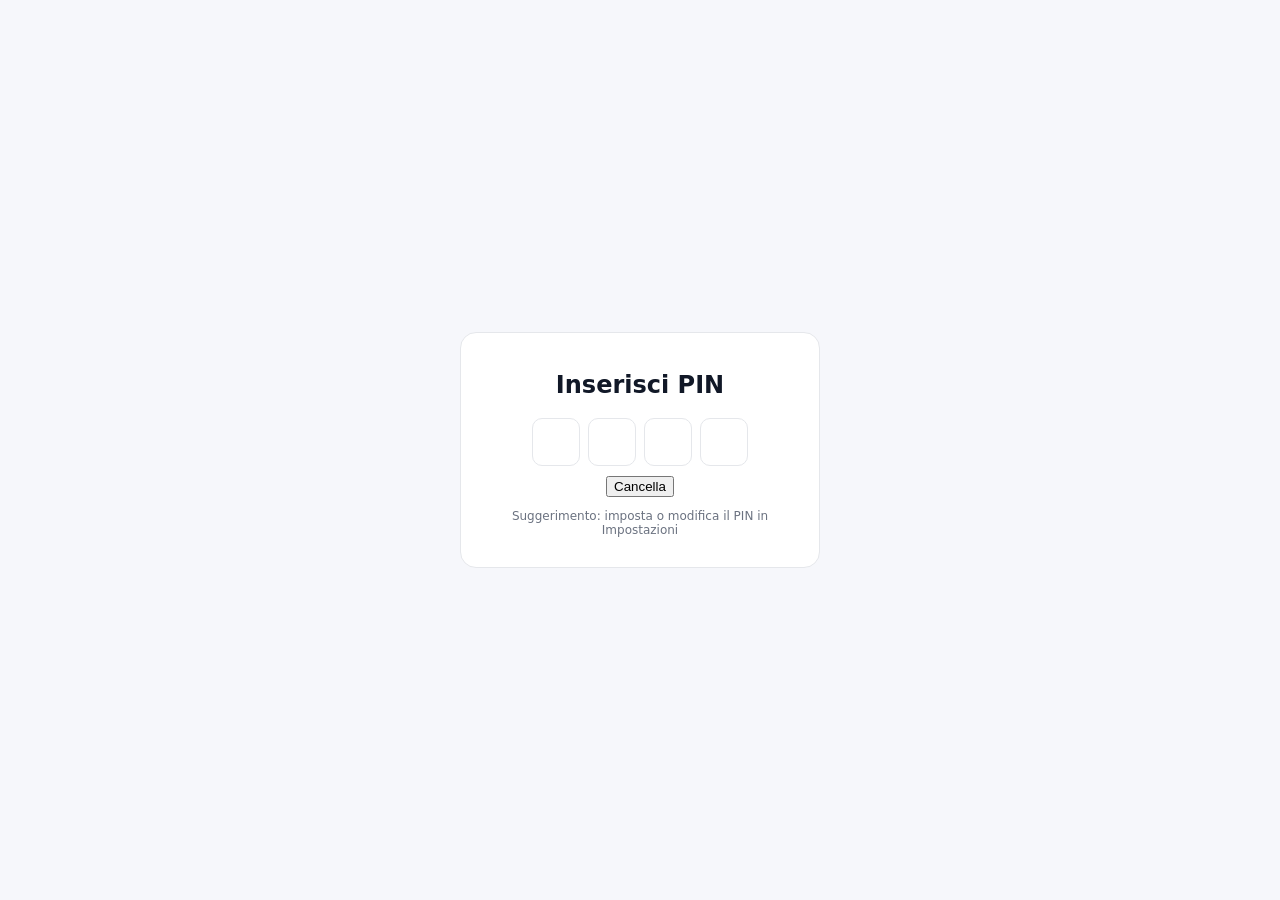
==== web/index.html @ 6bd129a3 "Add files via upload" ====
<!doctype html>
<html lang="it" data-theme="auto">
<head>
  <meta charset="utf-8" />
  <meta name="viewport" content="width=device-width, initial-scale=1, viewport-fit=cover" />
  <meta name="apple-mobile-web-app-capable" content="yes" />
  <meta name="apple-mobile-web-app-status-bar-style" content="black-translucent" />
  <meta name="color-scheme" content="light dark" />
  <link rel="apple-touch-icon" href="assets/icon-192.png" />
  <link rel="manifest" href="manifest.json" />
  <title>Contabilità Ricariche</title>
  <link rel="stylesheet" href="styles.css" />
</head>
<body>
  <header class="topbar">
    <div class="title">Ricariche</div>
    <nav class="toolbar">
      <button id="btn-new" aria-label="Nuovo cliente">＋</button>
      <button id="btn-import" aria-label="Importa">⤒</button>
      <button id="btn-export" aria-label="Esporta">⤓</button>
      <button id="btn-settings" aria-label="Impostazioni">⚙︎</button>
    </nav>
  </header>

  <main id="app">
    <!-- SPA views -->
    <section id="view-home" class="view active" aria-label="Lista clienti"></section>
    <section id="view-detail" class="view" aria-label="Dettaglio cliente"></section>
    <section id="view-settings" class="view" aria-label="Impostazioni"></section>
  </main>

  <!-- Modals -->
  <div id="modal" class="modal hidden" role="dialog" aria-modal="true">
    <div class="modal-content">
      <h2 id="modal-title">Titolo</h2>
      <div id="modal-body"></div>
      <div class="modal-actions">
        <button id="cancel">Annulla</button>
        <button id="confirm">Conferma</button>
      </div>
    </div>
  </div>

  <!-- PIN Gate -->
  <div id="pin-gate" class="pin-gate hidden">
    <div class="pin-card">
      <h2>Inserisci PIN</h2>
      <div class="pin-inputs">
        <input type="password" inputmode="numeric" maxlength="1" />
        <input type="password" inputmode="numeric" maxlength="1" />
        <input type="password" inputmode="numeric" maxlength="1" />
        <input type="password" inputmode="numeric" maxlength="1" />
      </div>
      <div class="pin-actions">
        <button id="pin-clear">Cancella</button>
      </div>
      <p class="pin-hint">Suggerimento: imposta o modifica il PIN in Impostazioni</p>
    </div>
  </div>

  <input type="file" id="file-input" accept="application/json" class="hidden" />

  <script src="app.js"></script>
  <script>
    if ('serviceWorker' in navigator) {
      window.addEventListener('load', () => {
        navigator.serviceWorker.register('./service-worker.js');
      });
    }
  </script>
</body>
</html>
---- web/styles.css ----
*{box-sizing:border-box}
:root{
  --bg:#f6f7fb; --fg:#111827; --sub:#6b7280; --card:#ffffff; --muted:#e5e7eb;
  --accent:#0ea5e9; --ok:#16a34a; --bad:#dc2626;
}
@media (prefers-color-scheme: dark){
  :root{ --bg:#0b0f14; --fg:#e5e7eb; --sub:#9ca3af; --card:#111827; --muted:#1f2937; --accent:#38bdf8; --ok:#22c55e; --bad:#f87171; }
}
html[data-theme="dark"]{ --bg:#0b0f14; --fg:#e5e7eb; --sub:#9ca3af; --card:#111827; --muted:#1f2937; --accent:#38bdf8; --ok:#22c55e; --bad:#f87171; }
html,body{height:100%}
body{margin:0;font-family:system-ui,-apple-system,Segoe UI,Roboto,Ubuntu,"Helvetica Neue",Arial,sans-serif;background:var(--bg);color:var(--fg)}
.topbar{position:sticky;top:0;display:flex;justify-content:space-between;align-items:center;padding:10px 14px;background:var(--card);border-bottom:1px solid var(--muted);z-index:10}
.title{font-weight:700}
.toolbar{display:flex;gap:8px}
.toolbar button{width:36px;height:36px;border-radius:10px;border:1px solid var(--muted);background:transparent;color:var(--fg);font-size:18px}
.toolbar button:active{background:var(--muted)}

main{padding:12px}
.view{display:none}
.view.active{display:block}

/* Portrait-first layout: single column cards */
.list{display:flex;flex-direction:column;gap:12px;max-width:680px;margin:0 auto}
.card{background:var(--card);border:1px solid var(--muted);border-radius:14px;padding:12px}
.card h3{margin:0 0 6px 0;font-size:18px}
.row{display:flex;gap:10px;flex-wrap:wrap;color:var(--sub);font-size:14px}
.bad{color:var(--bad);font-weight:700}
.good{color:var(--ok);font-weight:700}
.actions{margin-top:10px;display:flex;gap:8px;flex-wrap:wrap}
.btn{padding:10px 12px;border-radius:10px;border:1px solid var(--muted);background:transparent;color:var(--fg)}
.btn.primary{background:var(--accent);color:#fff;border-color:var(--accent)}
.btn.danger{border-color:var(--bad);color:var(--bad)}

/* Detail view */
.detail{max-width:680px;margin:0 auto}
.detail .group{background:var(--card);border:1px solid var(--muted);border-radius:14px;padding:12px;margin-bottom:12px}
.detail .actions{justify-content:space-between}

/* Settings */
.settings{max-width:680px;margin:0 auto;display:flex;flex-direction:column;gap:12px}
.setting{background:var(--card);border:1px solid var(--muted);border-radius:14px;padding:12px}
.setting h4{margin:0 0 8px 0}
.setting .inline{display:flex;align-items:center;justify-content:space-between}
.switch{position:relative;width:44px;height:26px;background:var(--muted);border-radius:18px}
.switch input{display:none}
.switch .dot{position:absolute;top:3px;left:3px;width:20px;height:20px;border-radius:50%;background:#fff;transition:transform .2s ease}
.switch input:checked + .dot{transform:translateX(18px)}

/* Modal */
.modal{position:fixed;inset:0;display:flex;align-items:center;justify-content:center;background:rgba(0,0,0,.35)}
.hidden{display:none}
.modal-content{background:var(--card);color:var(--fg);padding:16px;border-radius:14px;border:1px solid var(--muted);width:100%;max-width:360px}
.modal-content h2{margin:0 0 10px}
.modal-actions{display:flex;justify-content:flex-end;gap:8px;margin-top:12px}
.input{width:100%;padding:10px;border-radius:10px;border:1px solid var(--muted);background:transparent;color:var(--fg)}
.label{font-size:14px;color:var(--sub);margin:6px 0 4px}

/* PIN Gate */
.pin-gate{position:fixed;inset:0;display:flex;align-items:center;justify-content:center;background:var(--bg);z-index:100}
.pin-card{background:var(--card);padding:18px;border-radius:16px;border:1px solid var(--muted);width:92%;max-width:360px;text-align:center}
.pin-inputs{display:flex;gap:8px;justify-content:center;margin:10px 0}
.pin-inputs input{width:48px;height:48px;border-radius:10px;border:1px solid var(--muted);text-align:center;font-size:24px;background:transparent;color:var(--fg)}
.pin-actions{display:flex;justify-content:center}
.pin-hint{color:var(--sub);font-size:12px}

@media (orientation: landscape) {
  /* Manteniamo tutto leggibile anche in orizzontale, ma l'ottimizzazione principale è per portrait */
  main{padding:16px}
}

@media (hover:none){
  /* touch-friendly */
  .btn,.toolbar button{min-height:44px}
}

@media print {
  .topbar,.modal,.pin-gate,.toolbar{display:none!important}
  body{background:#fff}
}
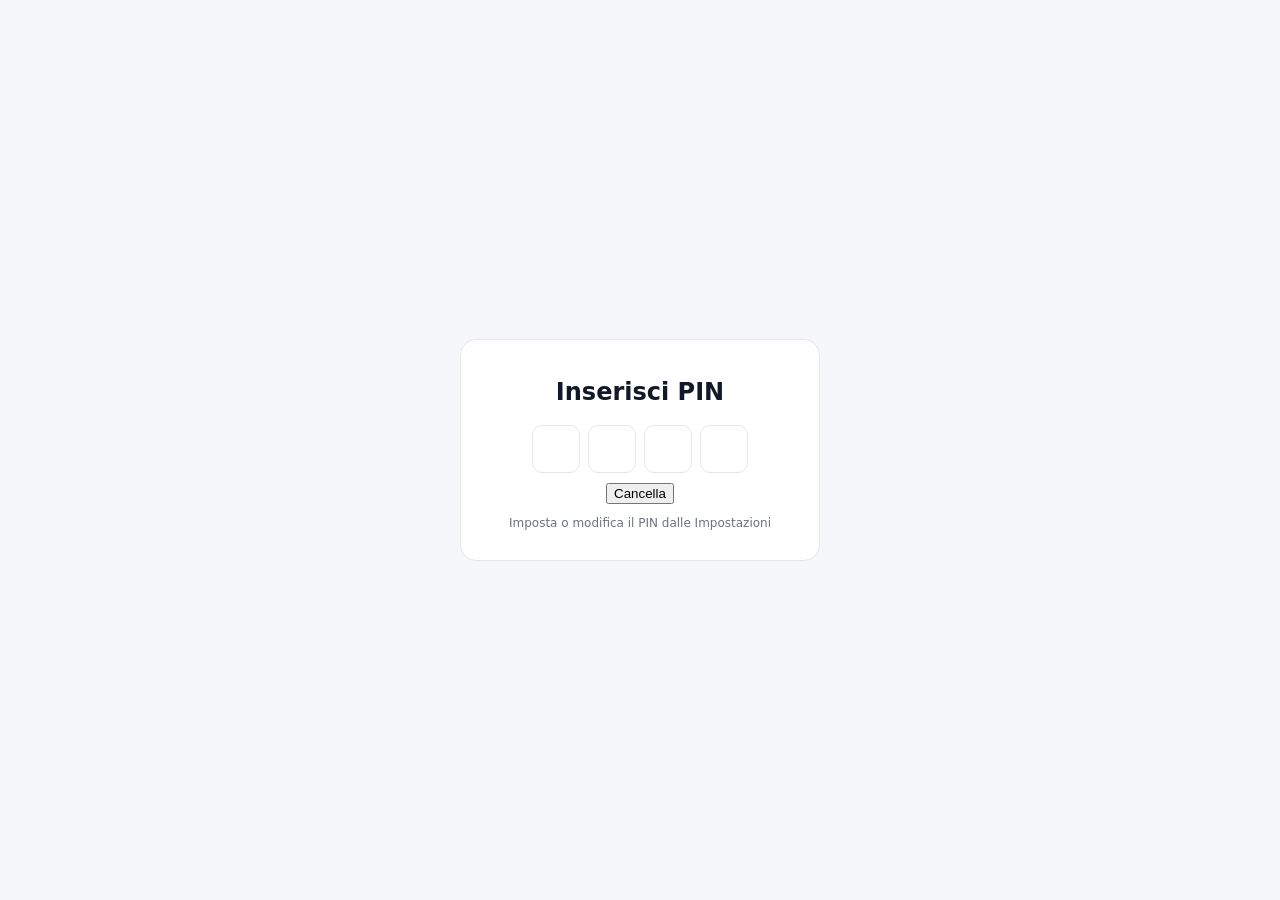
==== commit 644e35eb: "Update button labels and comments in index.html" ====
--- a/web/index.html
+++ b/web/index.html
@@ -12,29 +12,45 @@
   <title>Contabilità Ricariche</title>
   <link rel="stylesheet" href="styles.css" />
 </head>
+
 <body>
+
+  <!-- TOP BAR stile iOS -->
   <header class="topbar">
     <div class="title">Ricariche</div>
+
     <nav class="toolbar">
       <button id="btn-new" aria-label="Nuovo cliente">＋</button>
-      <button id="btn-import" aria-label="Importa">⤒</button>
-      <button id="btn-export" aria-label="Esporta">⤓</button>
+      <button id="btn-import" aria-label="Importa dati">⤒</button>
+      <button id="btn-export" aria-label="Esporta dati">⤓</button>
+      <button id="btn-search" aria-label="Cerca cliente">🔍</button>
       <button id="btn-settings" aria-label="Impostazioni">⚙︎</button>
     </nav>
   </header>
 
+  <!-- SEARCH BAR nascosta (si apre con animazione JS) -->
+  <div id="search-bar" class="search-bar hidden">
+    <input type="text" id="search-input" placeholder="Cerca cliente..." />
+  </div>
+
+  <!-- CONTENUTO PRINCIPALE -->
   <main id="app">
-    <!-- SPA views -->
+    <!-- Vista home -->
     <section id="view-home" class="view active" aria-label="Lista clienti"></section>
+
+    <!-- Vista dettaglio -->
     <section id="view-detail" class="view" aria-label="Dettaglio cliente"></section>
+
+    <!-- Vista impostazioni -->
     <section id="view-settings" class="view" aria-label="Impostazioni"></section>
   </main>
 
-  <!-- Modals -->
+  <!-- DIALOG / MODALE GENERICO -->
   <div id="modal" class="modal hidden" role="dialog" aria-modal="true">
     <div class="modal-content">
       <h2 id="modal-title">Titolo</h2>
       <div id="modal-body"></div>
+
       <div class="modal-actions">
         <button id="cancel">Annulla</button>
         <button id="confirm">Conferma</button>
@@ -42,32 +58,40 @@
     </div>
   </div>
 
-  <!-- PIN Gate -->
+  <!-- PIN GATE -->
   <div id="pin-gate" class="pin-gate hidden">
     <div class="pin-card">
       <h2>Inserisci PIN</h2>
+
       <div class="pin-inputs">
         <input type="password" inputmode="numeric" maxlength="1" />
         <input type="password" inputmode="numeric" maxlength="1" />
         <input type="password" inputmode="numeric" maxlength="1" />
         <input type="password" inputmode="numeric" maxlength="1" />
       </div>
+
       <div class="pin-actions">
         <button id="pin-clear">Cancella</button>
       </div>
-      <p class="pin-hint">Suggerimento: imposta o modifica il PIN in Impostazioni</p>
+
+      <p class="pin-hint">Imposta o modifica il PIN dalle Impostazioni</p>
     </div>
   </div>
 
+  <!-- FILE INPUT nascosto (per import JSON) -->
   <input type="file" id="file-input" accept="application/json" class="hidden" />
 
+  <!-- JS principale -->
   <script src="app.js"></script>
+
+  <!-- Service Worker -->
   <script>
-    if ('serviceWorker' in navigator) {
-      window.addEventListener('load', () => {
-        navigator.serviceWorker.register('./service-worker.js');
+    if ("serviceWorker" in navigator) {
+      window.addEventListener("load", () => {
+        navigator.serviceWorker.register("./service-worker.js");
       });
     }
   </script>
+
 </body>
 </html>
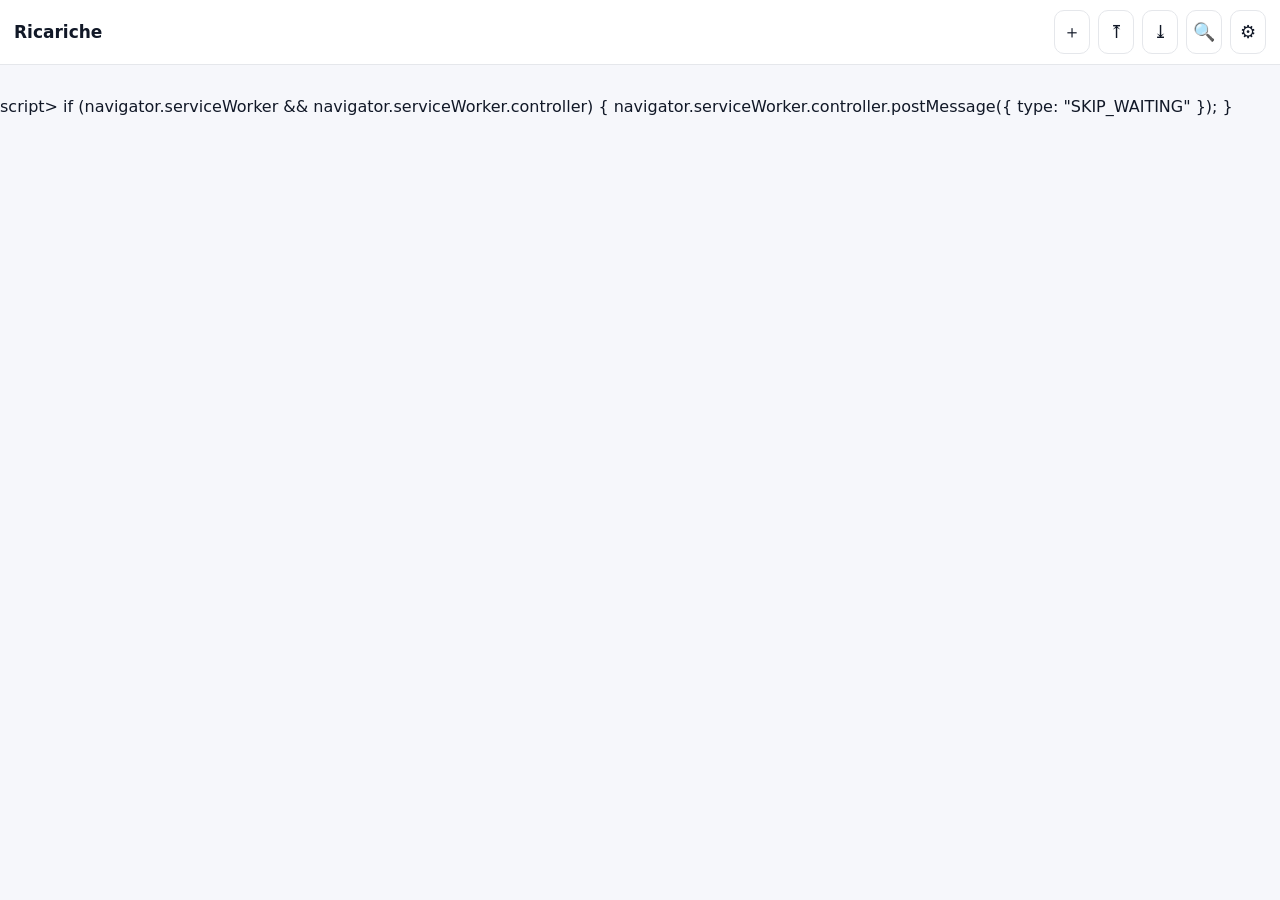
==== commit 9e0fa523: "Update index.html" ====
--- a/web/index.html
+++ b/web/index.html
@@ -95,3 +95,9 @@
 
 </body>
 </html>
+
+script>
+if (navigator.serviceWorker && navigator.serviceWorker.controller) {
+  navigator.serviceWorker.controller.postMessage({ type: "SKIP_WAITING" });
+}
+</script>
--- a/web/styles.css
+++ b/web/styles.css
@@ -1,80 +1,163 @@
+/* =============================
+   Contabilità Ricariche – styles.css v3
+   Stile app iPhone – Portrait-first
+   Tema chiaro/scuro (auto + override via [data-theme])
+   ============================= */
 
+/* --- Design tokens --- */
+:root{
+  --bg:#f6f7fb;          /* background */
+  --fg:#111827;          /* foreground text */
+  --sub:#6b7280;         /* secondary text */
+  --card:#ffffff;        /* surfaces/cards */
+  --muted:#e5e7eb;       /* borders/dividers */
+  --accent:#0ea5e9;      /* primary accent */
+  --ok:#16a34a;          /* positive */
+  --bad:#dc2626;         /* negative */
+  --shadow:0 10px 30px rgba(0,0,0,.12);
+}
+
+/* Auto dark by system preference */
+@media (prefers-color-scheme: dark){
+  :root{
+    --bg:#0b0f14;
+    --fg:#e5e7eb;
+    --sub:#9ca3af;
+    --card:#111827;
+    --muted:#1f2937;
+    --accent:#38bdf8;
+    --ok:#22c55e;
+    --bad:#f87171;
+    --shadow:0 10px 30px rgba(0,0,0,.35);
+  }
+}
+
+/* Manual override via <html data-theme="light|dark"> */
+html[data-theme="light"]{
+  --bg:#f6f7fb; --fg:#111827; --sub:#6b7280; --card:#ffffff; --muted:#e5e7eb;
+  --accent:#0ea5e9; --ok:#16a34a; --bad:#dc2626; --shadow:0 10px 30px rgba(0,0,0,.12);
+}
+html[data-theme="dark"]{
+  --bg:#0b0f14; --fg:#e5e7eb; --sub:#9ca3af; --card:#111827; --muted:#1f2937;
+  --accent:#38bdf8; --ok:#22c55e; --bad:#f87171; --shadow:0 10px 30px rgba(0,0,0,.35);
+}
+
+/* --- Base --- */
 *{box-sizing:border-box}
-:root{
-  --bg:#f6f7fb; --fg:#111827; --sub:#6b7280; --card:#ffffff; --muted:#e5e7eb;
-  --accent:#0ea5e9; --ok:#16a34a; --bad:#dc2626;
+html,body{height:100%}
+body{
+  margin:0; background:var(--bg); color:var(--fg);
+  font-family: system-ui, -apple-system, Segoe UI, Roboto, Ubuntu, "Helvetica Neue", Arial, sans-serif;
+  -webkit-font-smoothing: antialiased; -moz-osx-font-smoothing: grayscale;
 }
-@media (prefers-color-scheme: dark){
-  :root{ --bg:#0b0f14; --fg:#e5e7eb; --sub:#9ca3af; --card:#111827; --muted:#1f2937; --accent:#38bdf8; --ok:#22c55e; --bad:#f87171; }
+:focus-visible{outline:2px solid var(--accent); outline-offset:2px}
+.hidden{display:none !important}
+.visually-hidden{position:absolute!important;clip:rect(1px,1px,1px,1px);padding:0;border:0;height:1px;width:1px;overflow:hidden}
+
+/* --- Top bar (iOS-like) --- */
+.topbar{
+  position:sticky; top:0; z-index:20;
+  display:flex; align-items:center; justify-content:space-between;
+  padding:10px 14px; background:var(--card); border-bottom:1px solid var(--muted);
 }
-html[data-theme="dark"]{ --bg:#0b0f14; --fg:#e5e7eb; --sub:#9ca3af; --card:#111827; --muted:#1f2937; --accent:#38bdf8; --ok:#22c55e; --bad:#f87171; }
-html,body{height:100%}
-body{margin:0;font-family:system-ui,-apple-system,Segoe UI,Roboto,Ubuntu,"Helvetica Neue",Arial,sans-serif;background:var(--bg);color:var(--fg)}
-.topbar{position:sticky;top:0;display:flex;justify-content:space-between;align-items:center;padding:10px 14px;background:var(--card);border-bottom:1px solid var(--muted);z-index:10}
-.title{font-weight:700}
-.toolbar{display:flex;gap:8px}
-.toolbar button{width:36px;height:36px;border-radius:10px;border:1px solid var(--muted);background:transparent;color:var(--fg);font-size:18px}
+.title{font-weight:700; font-size:17px}
+.toolbar{display:flex; gap:8px}
+.toolbar button{
+  width:36px; height:36px; min-height:44px; /* touch target */
+  border-radius:10px; border:1px solid var(--muted);
+  background:transparent; color:var(--fg); font-size:18px; line-height:1;
+}
 .toolbar button:active{background:var(--muted)}
+.toolbar button:hover{filter:brightness(0.98)}
 
+/* --- Search bar (hidden by default, slides down) --- */
+.search-bar{
+  position:sticky; top:52px; z-index:19;
+  background:var(--card); border-bottom:1px solid var(--muted);
+  padding:8px 12px; transform:translateY(-100%); opacity:.0; visibility:hidden;
+  transition:transform .22s ease, opacity .22s ease, visibility 0s linear .22s;
+  box-shadow: var(--shadow);
+}
+.search-bar.active{
+  transform:translateY(0); opacity:1; visibility:visible; transition:transform .22s ease, opacity .22s ease;
+}
+#search-input{
+  width:100%; padding:10px 12px; border-radius:10px; border:1px solid var(--muted);
+  background:transparent; color:var(--fg); font-size:16px;
+}
+#search-input::placeholder{color:var(--sub)}
+
+/* --- Views --- */
 main{padding:12px}
 .view{display:none}
 .view.active{display:block}
 
-/* Portrait-first layout: single column cards */
-.list{display:flex;flex-direction:column;gap:12px;max-width:680px;margin:0 auto}
-.card{background:var(--card);border:1px solid var(--muted);border-radius:14px;padding:12px}
-.card h3{margin:0 0 6px 0;font-size:18px}
-.row{display:flex;gap:10px;flex-wrap:wrap;color:var(--sub);font-size:14px}
-.bad{color:var(--bad);font-weight:700}
-.good{color:var(--ok);font-weight:700}
-.actions{margin-top:10px;display:flex;gap:8px;flex-wrap:wrap}
-.btn{padding:10px 12px;border-radius:10px;border:1px solid var(--muted);background:transparent;color:var(--fg)}
-.btn.primary{background:var(--accent);color:#fff;border-color:var(--accent)}
-.btn.danger{border-color:var(--bad);color:var(--bad)}
+/* --- Cards list (portrait-first) --- */
+.list{display:flex; flex-direction:column; gap:12px; max-width:680px; margin:0 auto}
+.card{
+  background:var(--card); border:1px solid var(--muted); border-radius:14px;
+  padding:12px; box-shadow:none;
+}
+.card h3{margin:0 0 6px 0; font-size:18px}
+.row{display:flex; gap:10px; flex-wrap:wrap; color:var(--sub); font-size:14px}
+.bad{color:var(--bad); font-weight:700}
+.good{color:var(--ok); font-weight:700}
 
-/* Detail view */
-.detail{max-width:680px;margin:0 auto}
-.detail .group{background:var(--card);border:1px solid var(--muted);border-radius:14px;padding:12px;margin-bottom:12px}
+.actions{margin-top:10px; display:flex; gap:8px; flex-wrap:wrap}
+.btn{
+  padding:10px 12px; border-radius:10px; border:1px solid var(--muted);
+  background:transparent; color:var(--fg); min-height:44px; cursor:pointer;
+}
+.btn.primary{background:var(--accent); color:#fff; border-color:var(--accent)}
+.btn.danger{border-color:var(--bad); color:var(--bad)}
+.btn:active{filter:brightness(.98)}
+
+/* --- Detail view --- */
+.detail{max-width:680px; margin:0 auto}
+.detail .group{background:var(--card); border:1px solid var(--muted); border-radius:14px; padding:12px; margin-bottom:12px}
 .detail .actions{justify-content:space-between}
 
-/* Settings */
-.settings{max-width:680px;margin:0 auto;display:flex;flex-direction:column;gap:12px}
-.setting{background:var(--card);border:1px solid var(--muted);border-radius:14px;padding:12px}
+/* --- Settings --- */
+.settings{max-width:680px; margin:0 auto; display:flex; flex-direction:column; gap:12px}
+.setting{background:var(--card); border:1px solid var(--muted); border-radius:14px; padding:12px}
 .setting h4{margin:0 0 8px 0}
-.setting .inline{display:flex;align-items:center;justify-content:space-between}
-.switch{position:relative;width:44px;height:26px;background:var(--muted);border-radius:18px}
+.setting .inline{display:flex; align-items:center; justify-content:space-between}
+.switch{position:relative; width:44px; height:26px; background:var(--muted); border-radius:18px}
 .switch input{display:none}
-.switch .dot{position:absolute;top:3px;left:3px;width:20px;height:20px;border-radius:50%;background:#fff;transition:transform .2s ease}
+.switch .dot{position:absolute; top:3px; left:3px; width:20px; height:20px; border-radius:50%; background:#fff; transition:transform .2s ease}
 .switch input:checked + .dot{transform:translateX(18px)}
 
-/* Modal */
-.modal{position:fixed;inset:0;display:flex;align-items:center;justify-content:center;background:rgba(0,0,0,.35)}
-.hidden{display:none}
-.modal-content{background:var(--card);color:var(--fg);padding:16px;border-radius:14px;border:1px solid var(--muted);width:100%;max-width:360px}
+/* --- Modal --- */
+.modal{position:fixed; inset:0; display:flex; align-items:center; justify-content:center; background:rgba(0,0,0,.35)}
+.modal-content{
+  background:var(--card); color:var(--fg); padding:16px; border-radius:14px; border:1px solid var(--muted);
+  width:100%; max-width:360px; box-shadow:var(--shadow);
+}
 .modal-content h2{margin:0 0 10px}
-.modal-actions{display:flex;justify-content:flex-end;gap:8px;margin-top:12px}
-.input{width:100%;padding:10px;border-radius:10px;border:1px solid var(--muted);background:transparent;color:var(--fg)}
-.label{font-size:14px;color:var(--sub);margin:6px 0 4px}
+.modal-actions{display:flex; justify-content:flex-end; gap:8px; margin-top:12px}
+.input{width:100%; padding:10px; border-radius:10px; border:1px solid var(--muted); background:transparent; color:var(--fg)}
+.label{font-size:14px; color:var(--sub); margin:6px 0 4px}
 
-/* PIN Gate */
-.pin-gate{position:fixed;inset:0;display:flex;align-items:center;justify-content:center;background:var(--bg);z-index:100}
-.pin-card{background:var(--card);padding:18px;border-radius:16px;border:1px solid var(--muted);width:92%;max-width:360px;text-align:center}
-.pin-inputs{display:flex;gap:8px;justify-content:center;margin:10px 0}
-.pin-inputs input{width:48px;height:48px;border-radius:10px;border:1px solid var(--muted);text-align:center;font-size:24px;background:transparent;color:var(--fg)}
-.pin-actions{display:flex;justify-content:center}
-.pin-hint{color:var(--sub);font-size:12px}
+/* --- PIN Gate --- */
+.pin-gate{position:fixed; inset:0; display:flex; align-items:center; justify-content:center; background:var(--bg); z-index:100}
+.pin-card{background:var(--card); padding:18px; border-radius:16px; border:1px solid var(--muted); width:92%; max-width:360px; text-align:center; box-shadow:var(--shadow)}
+.pin-inputs{display:flex; gap:8px; justify-content:center; margin:10px 0}
+.pin-inputs input{width:48px; height:48px; border-radius:10px; border:1px solid var(--muted); text-align:center; font-size:24px; background:transparent; color:var(--fg)}
+.pin-actions{display:flex; justify-content:center}
+.pin-hint{color:var(--sub); font-size:12px}
 
-@media (orientation: landscape) {
-  /* Manteniamo tutto leggibile anche in orizzontale, ma l'ottimizzazione principale è per portrait */
+/* --- Orientation tweaks (keep portrait first) --- */
+@media (orientation: landscape){
   main{padding:16px}
 }
 
+/* --- Touch-friendly --- */
 @media (hover:none){
-  /* touch-friendly */
-  .btn,.toolbar button{min-height:44px}
+  .btn, .toolbar button{min-height:44px}
 }
 
-@media print {
-  .topbar,.modal,.pin-gate,.toolbar{display:none!important}
+/* --- Print --- */
+@media print{
+  .topbar, .toolbar, .search-bar, .modal, .pin-gate{display:none!important}
   body{background:#fff}
 }
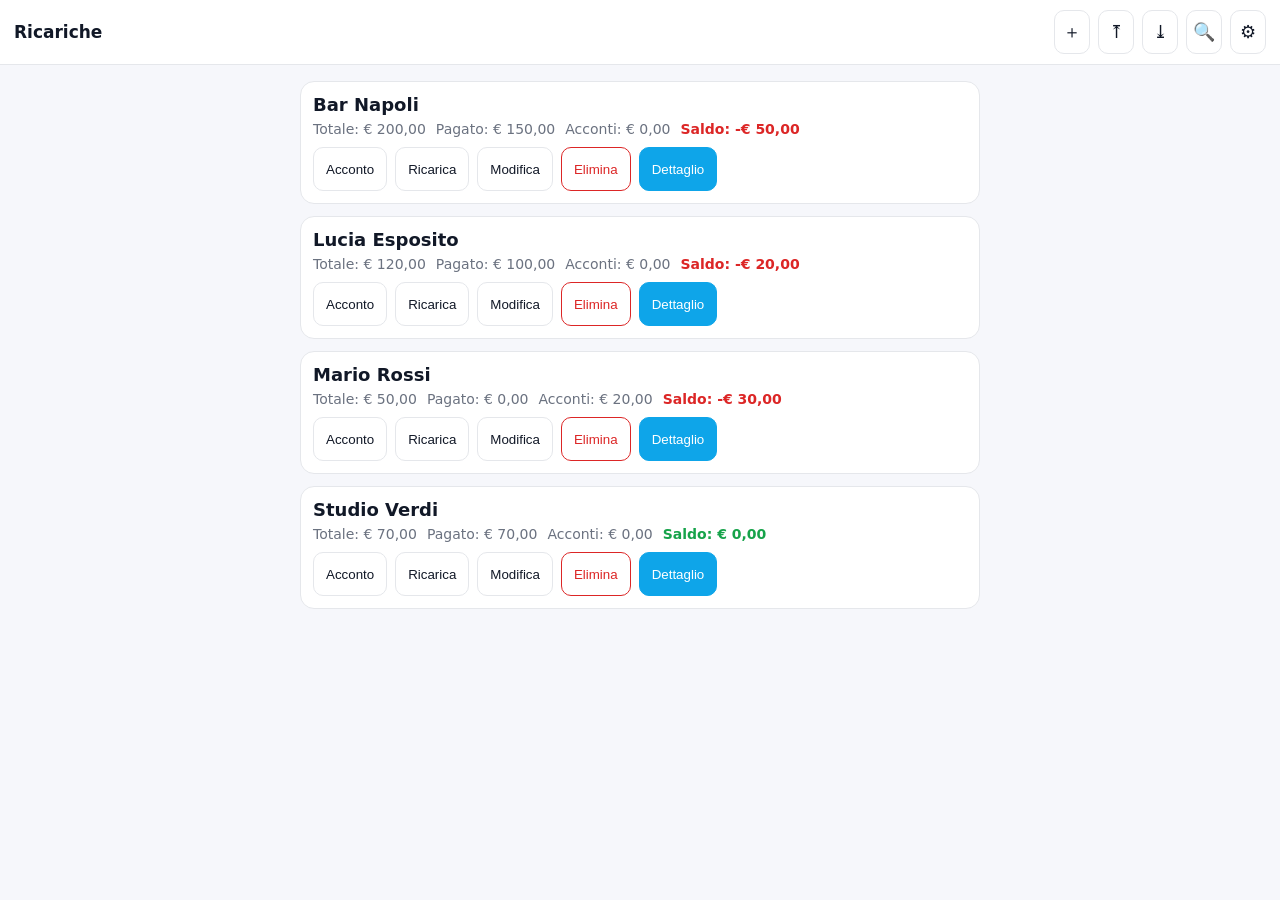
==== commit d8091635: "Add files via upload" ====
--- a/web/index.html
+++ b/web/index.html
@@ -7,50 +7,39 @@
   <meta name="apple-mobile-web-app-capable" content="yes" />
   <meta name="apple-mobile-web-app-status-bar-style" content="black-translucent" />
   <meta name="color-scheme" content="light dark" />
+  <link rel="manifest" href="manifest.json" />
   <link rel="apple-touch-icon" href="assets/icon-192.png" />
-  <link rel="manifest" href="manifest.json" />
+  <link rel="icon" type="image/png" sizes="192x192" href="assets/icon-192.png" />
+  <link rel="icon" type="image/png" sizes="512x512" href="assets/icon-512.png" />
+  <link rel="stylesheet" href="styles.css" />
   <title>Contabilità Ricariche</title>
-  <link rel="stylesheet" href="styles.css" />
 </head>
-
 <body>
-
-  <!-- TOP BAR stile iOS -->
   <header class="topbar">
     <div class="title">Ricariche</div>
-
     <nav class="toolbar">
       <button id="btn-new" aria-label="Nuovo cliente">＋</button>
-      <button id="btn-import" aria-label="Importa dati">⤒</button>
-      <button id="btn-export" aria-label="Esporta dati">⤓</button>
-      <button id="btn-search" aria-label="Cerca cliente">🔍</button>
+      <button id="btn-import" aria-label="Importa">⤒</button>
+      <button id="btn-export" aria-label="Esporta">⤓</button>
+      <button id="btn-search" aria-label="Cerca">🔍</button>
       <button id="btn-settings" aria-label="Impostazioni">⚙︎</button>
     </nav>
   </header>
 
-  <!-- SEARCH BAR nascosta (si apre con animazione JS) -->
   <div id="search-bar" class="search-bar hidden">
     <input type="text" id="search-input" placeholder="Cerca cliente..." />
   </div>
 
-  <!-- CONTENUTO PRINCIPALE -->
   <main id="app">
-    <!-- Vista home -->
     <section id="view-home" class="view active" aria-label="Lista clienti"></section>
-
-    <!-- Vista dettaglio -->
     <section id="view-detail" class="view" aria-label="Dettaglio cliente"></section>
-
-    <!-- Vista impostazioni -->
     <section id="view-settings" class="view" aria-label="Impostazioni"></section>
   </main>
 
-  <!-- DIALOG / MODALE GENERICO -->
   <div id="modal" class="modal hidden" role="dialog" aria-modal="true">
     <div class="modal-content">
       <h2 id="modal-title">Titolo</h2>
       <div id="modal-body"></div>
-
       <div class="modal-actions">
         <button id="cancel">Annulla</button>
         <button id="confirm">Conferma</button>
@@ -58,46 +47,34 @@
     </div>
   </div>
 
-  <!-- PIN GATE -->
   <div id="pin-gate" class="pin-gate hidden">
     <div class="pin-card">
       <h2>Inserisci PIN</h2>
-
       <div class="pin-inputs">
         <input type="password" inputmode="numeric" maxlength="1" />
         <input type="password" inputmode="numeric" maxlength="1" />
         <input type="password" inputmode="numeric" maxlength="1" />
         <input type="password" inputmode="numeric" maxlength="1" />
       </div>
-
-      <div class="pin-actions">
-        <button id="pin-clear">Cancella</button>
-      </div>
-
-      <p class="pin-hint">Imposta o modifica il PIN dalle Impostazioni</p>
+      <div class="pin-actions"><button id="pin-clear">Cancella</button></div>
+      <p class="pin-hint">Imposta o modifica il PIN da Impostazioni</p>
     </div>
   </div>
 
-  <!-- FILE INPUT nascosto (per import JSON) -->
   <input type="file" id="file-input" accept="application/json" class="hidden" />
 
-  <!-- JS principale -->
   <script src="app.js"></script>
-
-  <!-- Service Worker -->
   <script>
-    if ("serviceWorker" in navigator) {
-      window.addEventListener("load", () => {
-        navigator.serviceWorker.register("./service-worker.js");
+    if ('serviceWorker' in navigator) {
+      window.addEventListener('load', () => {
+        navigator.serviceWorker.register('./service-worker.js');
       });
     }
   </script>
-
+  <script>
+    if (navigator.serviceWorker && navigator.serviceWorker.controller) {
+      navigator.serviceWorker.controller.postMessage({ type: 'SKIP_WAITING' });
+    }
+  </script>
 </body>
 </html>
-
-script>
-if (navigator.serviceWorker && navigator.serviceWorker.controller) {
-  navigator.serviceWorker.controller.postMessage({ type: "SKIP_WAITING" });
-}
-</script>
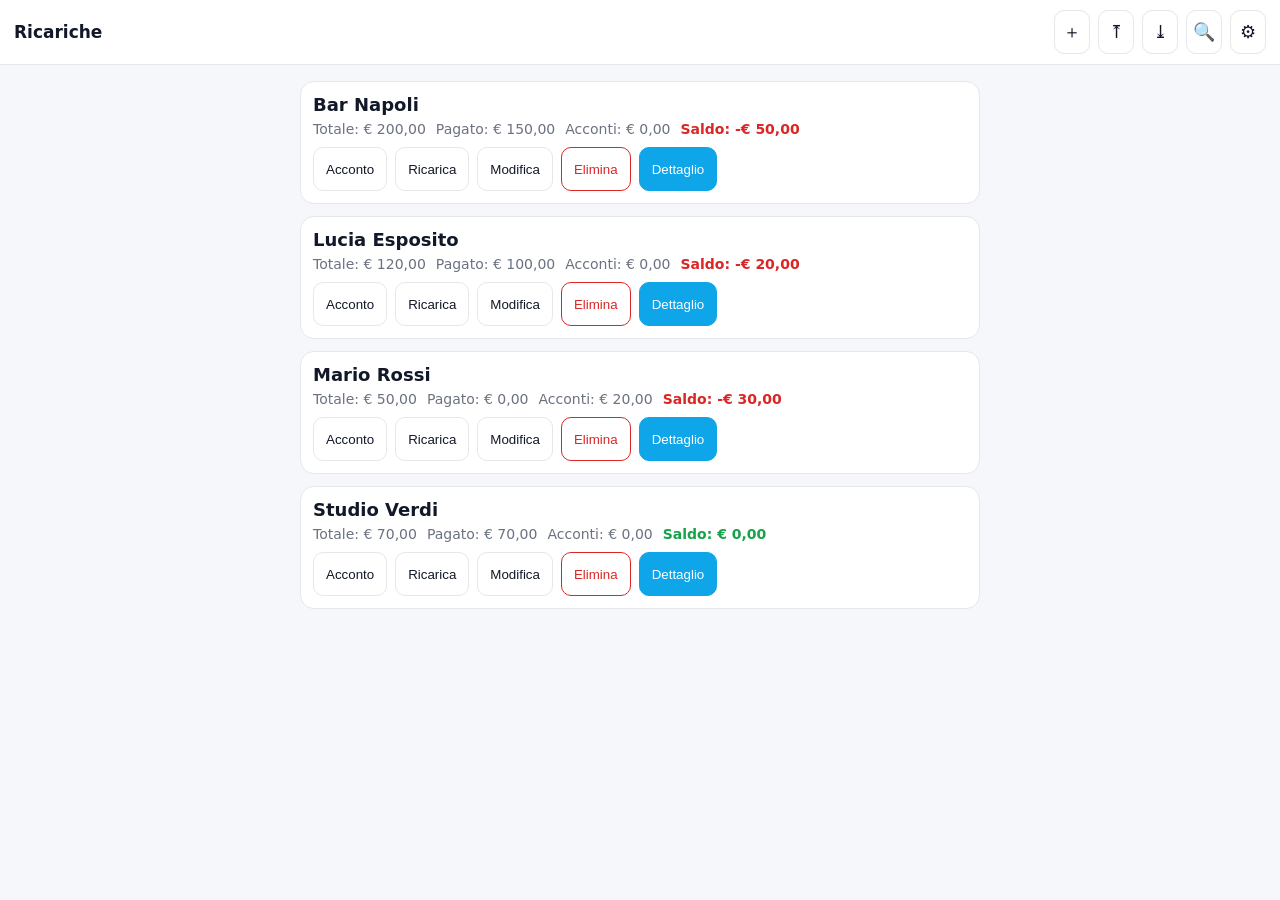
==== commit cf5eb555: "Add files via upload" ====
--- a/web/index.html
+++ b/web/index.html
@@ -47,20 +47,6 @@
     </div>
   </div>
 
-  <div id="pin-gate" class="pin-gate hidden">
-    <div class="pin-card">
-      <h2>Inserisci PIN</h2>
-      <div class="pin-inputs">
-        <input type="password" inputmode="numeric" maxlength="1" />
-        <input type="password" inputmode="numeric" maxlength="1" />
-        <input type="password" inputmode="numeric" maxlength="1" />
-        <input type="password" inputmode="numeric" maxlength="1" />
-      </div>
-      <div class="pin-actions"><button id="pin-clear">Cancella</button></div>
-      <p class="pin-hint">Imposta o modifica il PIN da Impostazioni</p>
-    </div>
-  </div>
-
   <input type="file" id="file-input" accept="application/json" class="hidden" />
 
   <script src="app.js"></script>
@@ -71,10 +57,5 @@
       });
     }
   </script>
-  <script>
-    if (navigator.serviceWorker && navigator.serviceWorker.controller) {
-      navigator.serviceWorker.controller.postMessage({ type: 'SKIP_WAITING' });
-    }
-  </script>
 </body>
 </html>
--- a/web/styles.css
+++ b/web/styles.css
@@ -1,163 +1,61 @@
-/* =============================
-   Contabilità Ricariche – styles.css v3
-   Stile app iPhone – Portrait-first
-   Tema chiaro/scuro (auto + override via [data-theme])
-   ============================= */
 
-/* --- Design tokens --- */
-:root{
-  --bg:#f6f7fb;          /* background */
-  --fg:#111827;          /* foreground text */
-  --sub:#6b7280;         /* secondary text */
-  --card:#ffffff;        /* surfaces/cards */
-  --muted:#e5e7eb;       /* borders/dividers */
-  --accent:#0ea5e9;      /* primary accent */
-  --ok:#16a34a;          /* positive */
-  --bad:#dc2626;         /* negative */
-  --shadow:0 10px 30px rgba(0,0,0,.12);
-}
+*{box-sizing:border-box}
+:root{ --bg:#f6f7fb; --fg:#111827; --sub:#6b7280; --card:#ffffff; --muted:#e5e7eb; --accent:#0ea5e9; --ok:#16a34a; --bad:#dc2626; --shadow:0 10px 30px rgba(0,0,0,.12) }
+@media (prefers-color-scheme: dark){ :root{ --bg:#0b0f14; --fg:#e5e7eb; --sub:#9ca3af; --card:#111827; --muted:#1f2937; --accent:#38bdf8; --ok:#22c55e; --bad:#f87171; --shadow:0 10px 30px rgba(0,0,0,.35) } }
+html[data-theme="light"]{ --bg:#f6f7fb; --fg:#111827; --sub:#6b7280; --card:#ffffff; --muted:#e5e7eb; --accent:#0ea5e9; --ok:#16a34a; --bad:#dc2626; --shadow:0 10px 30px rgba(0,0,0,.12) }
+html[data-theme="dark"]{ --bg:#0b0f14; --fg:#e5e7eb; --sub:#9ca3af; --card:#111827; --muted:#1f2937; --accent:#38bdf8; --ok:#22c55e; --bad:#f87171; --shadow:0 10px 30px rgba(0,0,0,.35) }
+html,body{height:100%}
+body{margin:0;background:var(--bg);color:var(--fg);font-family:system-ui,-apple-system,Segoe UI,Roboto,Ubuntu,"Helvetica Neue",Arial,sans-serif;-webkit-font-smoothing:antialiased;-moz-osx-font-smoothing:grayscale}
+:focus-visible{outline:2px solid var(--accent); outline-offset:2px}
+.hidden{display:none!important}
 
-/* Auto dark by system preference */
-@media (prefers-color-scheme: dark){
-  :root{
-    --bg:#0b0f14;
-    --fg:#e5e7eb;
-    --sub:#9ca3af;
-    --card:#111827;
-    --muted:#1f2937;
-    --accent:#38bdf8;
-    --ok:#22c55e;
-    --bad:#f87171;
-    --shadow:0 10px 30px rgba(0,0,0,.35);
-  }
-}
+.topbar{position:sticky;top:0;z-index:20;display:flex;align-items:center;justify-content:space-between;padding:10px 14px;background:var(--card);border-bottom:1px solid var(--muted)}
+.title{font-weight:700;font-size:17px}
+.toolbar{display:flex;gap:8px}
+.toolbar button{width:36px;height:36px;min-height:44px;border-radius:10px;border:1px solid var(--muted);background:transparent;color:var(--fg);font-size:18px;line-height:1}
+.toolbar button:active{background:var(--muted)}
 
-/* Manual override via <html data-theme="light|dark"> */
-html[data-theme="light"]{
-  --bg:#f6f7fb; --fg:#111827; --sub:#6b7280; --card:#ffffff; --muted:#e5e7eb;
-  --accent:#0ea5e9; --ok:#16a34a; --bad:#dc2626; --shadow:0 10px 30px rgba(0,0,0,.12);
-}
-html[data-theme="dark"]{
-  --bg:#0b0f14; --fg:#e5e7eb; --sub:#9ca3af; --card:#111827; --muted:#1f2937;
-  --accent:#38bdf8; --ok:#22c55e; --bad:#f87171; --shadow:0 10px 30px rgba(0,0,0,.35);
-}
-
-/* --- Base --- */
-*{box-sizing:border-box}
-html,body{height:100%}
-body{
-  margin:0; background:var(--bg); color:var(--fg);
-  font-family: system-ui, -apple-system, Segoe UI, Roboto, Ubuntu, "Helvetica Neue", Arial, sans-serif;
-  -webkit-font-smoothing: antialiased; -moz-osx-font-smoothing: grayscale;
-}
-:focus-visible{outline:2px solid var(--accent); outline-offset:2px}
-.hidden{display:none !important}
-.visually-hidden{position:absolute!important;clip:rect(1px,1px,1px,1px);padding:0;border:0;height:1px;width:1px;overflow:hidden}
-
-/* --- Top bar (iOS-like) --- */
-.topbar{
-  position:sticky; top:0; z-index:20;
-  display:flex; align-items:center; justify-content:space-between;
-  padding:10px 14px; background:var(--card); border-bottom:1px solid var(--muted);
-}
-.title{font-weight:700; font-size:17px}
-.toolbar{display:flex; gap:8px}
-.toolbar button{
-  width:36px; height:36px; min-height:44px; /* touch target */
-  border-radius:10px; border:1px solid var(--muted);
-  background:transparent; color:var(--fg); font-size:18px; line-height:1;
-}
-.toolbar button:active{background:var(--muted)}
-.toolbar button:hover{filter:brightness(0.98)}
-
-/* --- Search bar (hidden by default, slides down) --- */
-.search-bar{
-  position:sticky; top:52px; z-index:19;
-  background:var(--card); border-bottom:1px solid var(--muted);
-  padding:8px 12px; transform:translateY(-100%); opacity:.0; visibility:hidden;
-  transition:transform .22s ease, opacity .22s ease, visibility 0s linear .22s;
-  box-shadow: var(--shadow);
-}
-.search-bar.active{
-  transform:translateY(0); opacity:1; visibility:visible; transition:transform .22s ease, opacity .22s ease;
-}
-#search-input{
-  width:100%; padding:10px 12px; border-radius:10px; border:1px solid var(--muted);
-  background:transparent; color:var(--fg); font-size:16px;
-}
+/* Search bar */
+.search-bar{position:sticky;top:52px;z-index:19;background:var(--card);border-bottom:1px solid var(--muted);padding:8px 12px;transform:translateY(-100%);opacity:0;visibility:hidden;transition:transform .22s ease,opacity .22s ease,visibility 0s linear .22s;box-shadow:var(--shadow)}
+.search-bar.active{transform:translateY(0);opacity:1;visibility:visible;transition:transform .22s ease,opacity .22s ease}
+#search-input{width:100%;padding:10px 12px;border-radius:10px;border:1px solid var(--muted);background:transparent;color:var(--fg);font-size:16px}
 #search-input::placeholder{color:var(--sub)}
 
-/* --- Views --- */
 main{padding:12px}
 .view{display:none}
 .view.active{display:block}
 
-/* --- Cards list (portrait-first) --- */
-.list{display:flex; flex-direction:column; gap:12px; max-width:680px; margin:0 auto}
-.card{
-  background:var(--card); border:1px solid var(--muted); border-radius:14px;
-  padding:12px; box-shadow:none;
-}
-.card h3{margin:0 0 6px 0; font-size:18px}
-.row{display:flex; gap:10px; flex-wrap:wrap; color:var(--sub); font-size:14px}
-.bad{color:var(--bad); font-weight:700}
-.good{color:var(--ok); font-weight:700}
+/* Cards */
+.list{display:flex;flex-direction:column;gap:12px;max-width:680px;margin:0 auto}
+.card{background:var(--card);border:1px solid var(--muted);border-radius:14px;padding:12px}
+.card h3{margin:0 0 6px 0;font-size:18px}
+.row{display:flex;gap:10px;flex-wrap:wrap;color:var(--sub);font-size:14px}
+.bad{color:var(--bad);font-weight:700}
+.good{color:var(--ok);font-weight:700}
+.actions{margin-top:10px;display:flex;gap:8px;flex-wrap:wrap}
+.btn{padding:10px 12px;border-radius:10px;border:1px solid var(--muted);background:transparent;color:var(--fg);min-height:44px;cursor:pointer}
+.btn.primary{background:var(--accent);color:#fff;border-color:var(--accent)}
+.btn.danger{border-color:var(--bad);color:var(--bad)}
 
-.actions{margin-top:10px; display:flex; gap:8px; flex-wrap:wrap}
-.btn{
-  padding:10px 12px; border-radius:10px; border:1px solid var(--muted);
-  background:transparent; color:var(--fg); min-height:44px; cursor:pointer;
-}
-.btn.primary{background:var(--accent); color:#fff; border-color:var(--accent)}
-.btn.danger{border-color:var(--bad); color:var(--bad)}
-.btn:active{filter:brightness(.98)}
-
-/* --- Detail view --- */
-.detail{max-width:680px; margin:0 auto}
-.detail .group{background:var(--card); border:1px solid var(--muted); border-radius:14px; padding:12px; margin-bottom:12px}
+/* Detail & Settings */
+.detail{max-width:680px;margin:0 auto}
+.detail .group,.setting{background:var(--card);border:1px solid var(--muted);border-radius:14px;padding:12px;margin-bottom:12px}
 .detail .actions{justify-content:space-between}
-
-/* --- Settings --- */
-.settings{max-width:680px; margin:0 auto; display:flex; flex-direction:column; gap:12px}
-.setting{background:var(--card); border:1px solid var(--muted); border-radius:14px; padding:12px}
+.settings{max-width:680px;margin:0 auto;display:flex;flex-direction:column;gap:12px}
 .setting h4{margin:0 0 8px 0}
-.setting .inline{display:flex; align-items:center; justify-content:space-between}
-.switch{position:relative; width:44px; height:26px; background:var(--muted); border-radius:18px}
+.setting .inline{display:flex;align-items:center;justify-content:space-between}
+.switch{position:relative;width:44px;height:26px;background:var(--muted);border-radius:18px}
 .switch input{display:none}
-.switch .dot{position:absolute; top:3px; left:3px; width:20px; height:20px; border-radius:50%; background:#fff; transition:transform .2s ease}
+.switch .dot{position:absolute;top:3px;left:3px;width:20px;height:20px;border-radius:50%;background:#fff;transition:transform .2s ease}
 .switch input:checked + .dot{transform:translateX(18px)}
 
-/* --- Modal --- */
-.modal{position:fixed; inset:0; display:flex; align-items:center; justify-content:center; background:rgba(0,0,0,.35)}
-.modal-content{
-  background:var(--card); color:var(--fg); padding:16px; border-radius:14px; border:1px solid var(--muted);
-  width:100%; max-width:360px; box-shadow:var(--shadow);
-}
-.modal-content h2{margin:0 0 10px}
-.modal-actions{display:flex; justify-content:flex-end; gap:8px; margin-top:12px}
-.input{width:100%; padding:10px; border-radius:10px; border:1px solid var(--muted); background:transparent; color:var(--fg)}
-.label{font-size:14px; color:var(--sub); margin:6px 0 4px}
+/* Info box (PIN disabilitato) */
+.info-box{display:flex;gap:10px;align-items:flex-start;background:var(--muted);color:var(--sub);padding:10px;border-radius:10px}
+.info-icon{font-size:18px;line-height:1.1}
+.info-text{font-size:14px}
+@keyframes softIn{0%{opacity:0;transform:translateY(6px)}100%{opacity:1;transform:translateY(0)}}
+.info-anim{animation:softIn .25s ease-out}
 
-/* --- PIN Gate --- */
-.pin-gate{position:fixed; inset:0; display:flex; align-items:center; justify-content:center; background:var(--bg); z-index:100}
-.pin-card{background:var(--card); padding:18px; border-radius:16px; border:1px solid var(--muted); width:92%; max-width:360px; text-align:center; box-shadow:var(--shadow)}
-.pin-inputs{display:flex; gap:8px; justify-content:center; margin:10px 0}
-.pin-inputs input{width:48px; height:48px; border-radius:10px; border:1px solid var(--muted); text-align:center; font-size:24px; background:transparent; color:var(--fg)}
-.pin-actions{display:flex; justify-content:center}
-.pin-hint{color:var(--sub); font-size:12px}
-
-/* --- Orientation tweaks (keep portrait first) --- */
-@media (orientation: landscape){
-  main{padding:16px}
-}
-
-/* --- Touch-friendly --- */
-@media (hover:none){
-  .btn, .toolbar button{min-height:44px}
-}
-
-/* --- Print --- */
-@media print{
-  .topbar, .toolbar, .search-bar, .modal, .pin-gate{display:none!important}
-  body{background:#fff}
-}
+@media (orientation:landscape){ main{padding:16px} }
+@media (hover:none){ .btn,.toolbar button{min-height:44px} }
+@media print{ .topbar,.toolbar,.search-bar,.modal{display:none!important} body{background:#fff} }
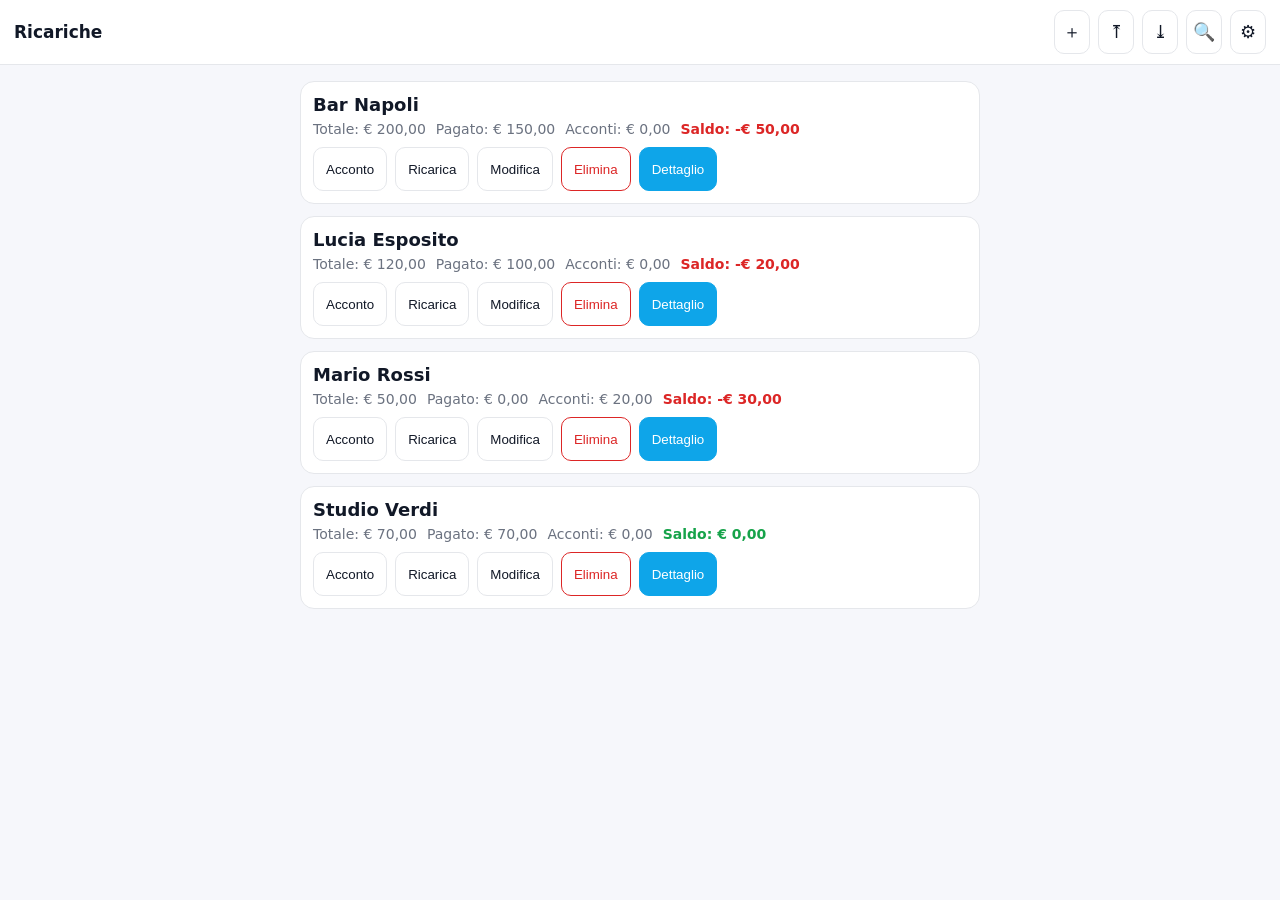
==== commit 3a4e6dc8: "Add files via upload" ====
--- a/web/index.html
+++ b/web/index.html
@@ -16,7 +16,7 @@
 </head>
 <body>
   <header class="topbar">
-    <div class="title">Ricariche</div>
+    <div class="title" id="title-home" role="button" aria-label="Vai alla home">Ricariche</div>
     <nav class="toolbar">
       <button id="btn-new" aria-label="Nuovo cliente">＋</button>
       <button id="btn-import" aria-label="Importa">⤒</button>
--- a/web/styles.css
+++ b/web/styles.css
@@ -10,12 +10,11 @@
 .hidden{display:none!important}
 
 .topbar{position:sticky;top:0;z-index:20;display:flex;align-items:center;justify-content:space-between;padding:10px 14px;background:var(--card);border-bottom:1px solid var(--muted)}
-.title{font-weight:700;font-size:17px}
+.title{font-weight:700;font-size:17px;cursor:pointer}
 .toolbar{display:flex;gap:8px}
 .toolbar button{width:36px;height:36px;min-height:44px;border-radius:10px;border:1px solid var(--muted);background:transparent;color:var(--fg);font-size:18px;line-height:1}
 .toolbar button:active{background:var(--muted)}
 
-/* Search bar */
 .search-bar{position:sticky;top:52px;z-index:19;background:var(--card);border-bottom:1px solid var(--muted);padding:8px 12px;transform:translateY(-100%);opacity:0;visibility:hidden;transition:transform .22s ease,opacity .22s ease,visibility 0s linear .22s;box-shadow:var(--shadow)}
 .search-bar.active{transform:translateY(0);opacity:1;visibility:visible;transition:transform .22s ease,opacity .22s ease}
 #search-input{width:100%;padding:10px 12px;border-radius:10px;border:1px solid var(--muted);background:transparent;color:var(--fg);font-size:16px}
@@ -25,7 +24,6 @@
 .view{display:none}
 .view.active{display:block}
 
-/* Cards */
 .list{display:flex;flex-direction:column;gap:12px;max-width:680px;margin:0 auto}
 .card{background:var(--card);border:1px solid var(--muted);border-radius:14px;padding:12px}
 .card h3{margin:0 0 6px 0;font-size:18px}
@@ -37,25 +35,25 @@
 .btn.primary{background:var(--accent);color:#fff;border-color:var(--accent)}
 .btn.danger{border-color:var(--bad);color:var(--bad)}
 
-/* Detail & Settings */
 .detail{max-width:680px;margin:0 auto}
 .detail .group,.setting{background:var(--card);border:1px solid var(--muted);border-radius:14px;padding:12px;margin-bottom:12px}
 .detail .actions{justify-content:space-between}
 .settings{max-width:680px;margin:0 auto;display:flex;flex-direction:column;gap:12px}
 .setting h4{margin:0 0 8px 0}
 .setting .inline{display:flex;align-items:center;justify-content:space-between}
-.switch{position:relative;width:44px;height:26px;background:var(--muted);border-radius:18px}
-.switch input{display:none}
-.switch .dot{position:absolute;top:3px;left:3px;width:20px;height:20px;border-radius:50%;background:#fff;transition:transform .2s ease}
-.switch input:checked + .dot{transform:translateX(18px)}
 
-/* Info box (PIN disabilitato) */
 .info-box{display:flex;gap:10px;align-items:flex-start;background:var(--muted);color:var(--sub);padding:10px;border-radius:10px}
 .info-icon{font-size:18px;line-height:1.1}
 .info-text{font-size:14px}
 @keyframes softIn{0%{opacity:0;transform:translateY(6px)}100%{opacity:1;transform:translateY(0)}}
 .info-anim{animation:softIn .25s ease-out}
 
+.history{margin-top:6px}
+.history h4{margin:0 0 8px 0}
+.history ul{list-style:none;padding:0;margin:0}
+.history li{display:flex;justify-content:space-between;border-bottom:1px dashed var(--muted);padding:6px 0;color:var(--fg)}
+.history .meta{color:var(--sub);font-size:13px}
+
 @media (orientation:landscape){ main{padding:16px} }
 @media (hover:none){ .btn,.toolbar button{min-height:44px} }
 @media print{ .topbar,.toolbar,.search-bar,.modal{display:none!important} body{background:#fff} }
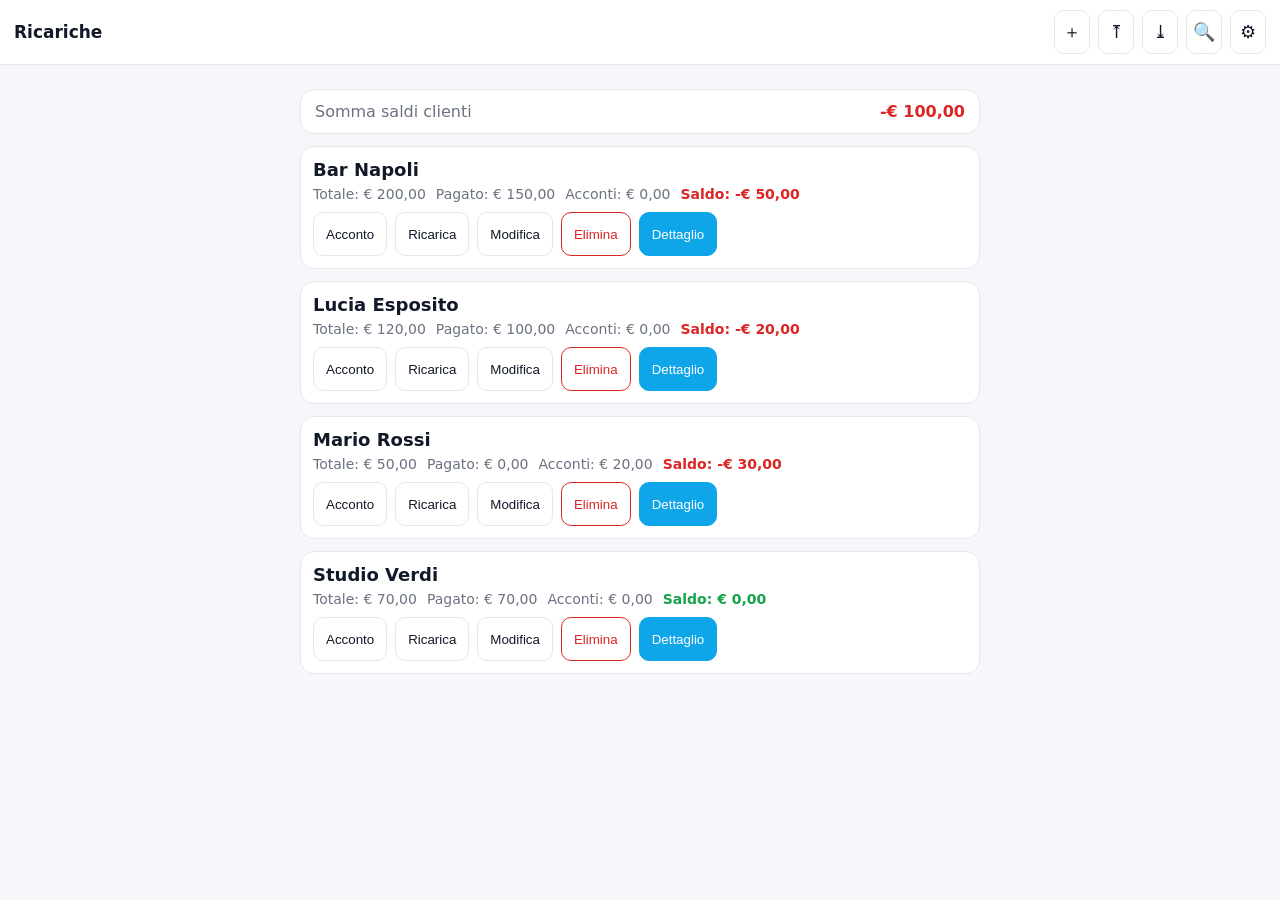
==== commit 7039edce: "Add files via upload" ====
--- a/web/index.html
+++ b/web/index.html
@@ -1,4 +1,3 @@
-
 <!doctype html>
 <html lang="it" data-theme="auto">
 <head>
@@ -26,6 +25,7 @@
     </nav>
   </header>
 
+  <!-- Search-bar -->
   <div id="search-bar" class="search-bar hidden">
     <input type="text" id="search-input" placeholder="Cerca cliente..." />
   </div>
@@ -36,6 +36,7 @@
     <section id="view-settings" class="view" aria-label="Impostazioni"></section>
   </main>
 
+  <!-- MODALE -->
   <div id="modal" class="modal hidden" role="dialog" aria-modal="true">
     <div class="modal-content">
       <h2 id="modal-title">Titolo</h2>
@@ -58,4 +59,4 @@
     }
   </script>
 </body>
-</html>
+</html>
--- a/web/styles.css
+++ b/web/styles.css
@@ -1,59 +1,126 @@
+/* =============================
+   Contabilità Ricariche – v3.3.1
+   Stile app iPhone – Portrait-first
+   Tema chiaro/scuro (auto + override via [data-theme])
+   ============================= */
 
+/* --- Design tokens --- */
+:root{
+  --bg:#f6f7fb; --fg:#111827; --sub:#6b7280; --card:#ffffff; --muted:#e5e7eb;
+  --accent:#0ea5e9; --ok:#16a34a; --bad:#dc2626; --shadow:0 10px 30px rgba(0,0,0,.12);
+}
+@media (prefers-color-scheme: dark){
+  :root{
+    --bg:#0b0f14; --fg:#e5e7eb; --sub:#9ca3af; --card:#111827; --muted:#1f2937;
+    --accent:#38bdf8; --ok:#22c55e; --bad:#f87171; --shadow:0 10px 30px rgba(0,0,0,.35);
+  }
+}
+html[data-theme="light"]{
+  --bg:#f6f7fb; --fg:#111827; --sub:#6b7280; --card:#ffffff; --muted:#e5e7eb; --accent:#0ea5e9; --ok:#16a34a; --bad:#dc2626; --shadow:0 10px 30px rgba(0,0,0,.12);
+}
+html[data-theme="dark"]{
+  --bg:#0b0f14; --fg:#e5e7eb; --sub:#9ca3af; --card:#111827; --muted:#1f2937; --accent:#38bdf8; --ok:#22c55e; --bad:#f87171; --shadow:0 10px 30px rgba(0,0,0,.35);
+}
+
+/* --- Base --- */
 *{box-sizing:border-box}
-:root{ --bg:#f6f7fb; --fg:#111827; --sub:#6b7280; --card:#ffffff; --muted:#e5e7eb; --accent:#0ea5e9; --ok:#16a34a; --bad:#dc2626; --shadow:0 10px 30px rgba(0,0,0,.12) }
-@media (prefers-color-scheme: dark){ :root{ --bg:#0b0f14; --fg:#e5e7eb; --sub:#9ca3af; --card:#111827; --muted:#1f2937; --accent:#38bdf8; --ok:#22c55e; --bad:#f87171; --shadow:0 10px 30px rgba(0,0,0,.35) } }
-html[data-theme="light"]{ --bg:#f6f7fb; --fg:#111827; --sub:#6b7280; --card:#ffffff; --muted:#e5e7eb; --accent:#0ea5e9; --ok:#16a34a; --bad:#dc2626; --shadow:0 10px 30px rgba(0,0,0,.12) }
-html[data-theme="dark"]{ --bg:#0b0f14; --fg:#e5e7eb; --sub:#9ca3af; --card:#111827; --muted:#1f2937; --accent:#38bdf8; --ok:#22c55e; --bad:#f87171; --shadow:0 10px 30px rgba(0,0,0,.35) }
 html,body{height:100%}
-body{margin:0;background:var(--bg);color:var(--fg);font-family:system-ui,-apple-system,Segoe UI,Roboto,Ubuntu,"Helvetica Neue",Arial,sans-serif;-webkit-font-smoothing:antialiased;-moz-osx-font-smoothing:grayscale}
+body{
+  margin:0; background:var(--bg); color:var(--fg);
+  font-family:system-ui,-apple-system,Segoe UI,Roboto,Ubuntu,"Helvetica Neue",Arial,sans-serif;
+  -webkit-font-smoothing:antialiased; -moz-osx-font-smoothing:grayscale;
+}
 :focus-visible{outline:2px solid var(--accent); outline-offset:2px}
 .hidden{display:none!important}
 
-.topbar{position:sticky;top:0;z-index:20;display:flex;align-items:center;justify-content:space-between;padding:10px 14px;background:var(--card);border-bottom:1px solid var(--muted)}
-.title{font-weight:700;font-size:17px;cursor:pointer}
-.toolbar{display:flex;gap:8px}
-.toolbar button{width:36px;height:36px;min-height:44px;border-radius:10px;border:1px solid var(--muted);background:transparent;color:var(--fg);font-size:18px;line-height:1}
+/* --- Top bar --- */
+.topbar{
+  position:sticky; top:0; z-index:20;
+  display:flex; align-items:center; justify-content:space-between;
+  padding:10px 14px; background:var(--card); border-bottom:1px solid var(--muted);
+}
+.title{font-weight:700; font-size:17px; cursor:pointer}
+.toolbar{display:flex; gap:8px}
+.toolbar button{
+  width:36px; height:36px; min-height:44px;
+  border-radius:10px; border:1px solid var(--muted);
+  background:transparent; color:var(--fg); font-size:18px; line-height:1;
+}
 .toolbar button:active{background:var(--muted)}
 
-.search-bar{position:sticky;top:52px;z-index:19;background:var(--card);border-bottom:1px solid var(--muted);padding:8px 12px;transform:translateY(-100%);opacity:0;visibility:hidden;transition:transform .22s ease,opacity .22s ease,visibility 0s linear .22s;box-shadow:var(--shadow)}
-.search-bar.active{transform:translateY(0);opacity:1;visibility:visible;transition:transform .22s ease,opacity .22s ease}
-#search-input{width:100%;padding:10px 12px;border-radius:10px;border:1px solid var(--muted);background:transparent;color:var(--fg);font-size:16px}
+/* --- Search bar --- */
+.search-bar{
+  position:sticky; top:52px; z-index:19;
+  background:var(--card); border-bottom:1px solid var(--muted);
+  padding:8px 12px; transform:translateY(-100%); opacity:.0; visibility:hidden;
+  transition:transform .22s ease, opacity .22s ease, visibility 0s linear .22s;
+  box-shadow:var(--shadow);
+}
+.search-bar.active{
+  transform:translateY(0); opacity:1; visibility:visible; transition:transform .22s ease, opacity .22s ease;
+}
+#search-input{
+  width:100%; padding:10px 12px; border-radius:10px; border:1px solid var(--muted);
+  background:transparent; color:var(--fg); font-size:16px;
+}
 #search-input::placeholder{color:var(--sub)}
 
+/* --- Views & layout --- */
 main{padding:12px}
 .view{display:none}
 .view.active{display:block}
 
-.list{display:flex;flex-direction:column;gap:12px;max-width:680px;margin:0 auto}
-.card{background:var(--card);border:1px solid var(--muted);border-radius:14px;padding:12px}
-.card h3{margin:0 0 6px 0;font-size:18px}
-.row{display:flex;gap:10px;flex-wrap:wrap;color:var(--sub);font-size:14px}
-.bad{color:var(--bad);font-weight:700}
-.good{color:var(--ok);font-weight:700}
-.actions{margin-top:10px;display:flex;gap:8px;flex-wrap:wrap}
-.btn{padding:10px 12px;border-radius:10px;border:1px solid var(--muted);background:transparent;color:var(--fg);min-height:44px;cursor:pointer}
-.btn.primary{background:var(--accent);color:#fff;border-color:var(--accent)}
-.btn.danger{border-color:var(--bad);color:var(--bad)}
+/* --- Summary bar (somma saldi) --- */
+.summary{
+  max-width:680px; margin:8px auto 12px auto;
+  display:flex; align-items:center; justify-content:space-between;
+  padding:12px 14px; border:1px solid var(--muted);
+  border-radius:14px; background:var(--card);
+}
+.summary .label{color:var(--sub)}
+.summary .value{font-weight:700}
+.summary.negative .value{color:var(--bad)}
+.summary.positive .value{color:var(--ok)}
 
-.detail{max-width:680px;margin:0 auto}
-.detail .group,.setting{background:var(--card);border:1px solid var(--muted);border-radius:14px;padding:12px;margin-bottom:12px}
+/* --- Cards list --- */
+.list{display:flex; flex-direction:column; gap:12px; max-width:680px; margin:0 auto}
+.card{background:var(--card); border:1px solid var(--muted); border-radius:14px; padding:12px}
+.card h3{margin:0 0 6px 0; font-size:18px}
+.row{display:flex; gap:10px; flex-wrap:wrap; color:var(--sub); font-size:14px}
+.bad{color:var(--bad); font-weight:700}
+.good{color:var(--ok); font-weight:700}
+.actions{margin-top:10px; display:flex; gap:8px; flex-wrap:wrap}
+.btn{
+  padding:10px 12px; border-radius:10px; border:1px solid var(--muted);
+  background:transparent; color:var(--fg); min-height:44px; cursor:pointer;
+}
+.btn.primary{background:var(--accent); color:#fff; border-color:var(--accent)}
+.btn.danger{border-color:var(--bad); color:var(--bad)}
+
+/* --- Detail view & Settings --- */
+.detail{max-width:680px; margin:0 auto}
+.detail .group, .setting{background:var(--card); border:1px solid var(--muted); border-radius:14px; padding:12px; margin-bottom:12px}
 .detail .actions{justify-content:space-between}
-.settings{max-width:680px;margin:0 auto;display:flex;flex-direction:column;gap:12px}
+
+.settings{max-width:680px; margin:0 auto; display:flex; flex-direction:column; gap:12px}
 .setting h4{margin:0 0 8px 0}
-.setting .inline{display:flex;align-items:center;justify-content:space-between}
+.setting .inline{display:flex; align-items:center; justify-content:space-between}
 
-.info-box{display:flex;gap:10px;align-items:flex-start;background:var(--muted);color:var(--sub);padding:10px;border-radius:10px}
-.info-icon{font-size:18px;line-height:1.1}
+/* --- Info box (PIN disabilitato in v3.2) --- */
+.info-box{display:flex; gap:10px; align-items:flex-start; background:var(--muted); color:var(--sub); padding:10px; border-radius:10px}
+.info-icon{font-size:14px; line-height:1.1}
 .info-text{font-size:14px}
 @keyframes softIn{0%{opacity:0;transform:translateY(6px)}100%{opacity:1;transform:translateY(0)}}
 .info-anim{animation:softIn .25s ease-out}
 
+/* --- History list --- */
 .history{margin-top:6px}
 .history h4{margin:0 0 8px 0}
-.history ul{list-style:none;padding:0;margin:0}
-.history li{display:flex;justify-content:space-between;border-bottom:1px dashed var(--muted);padding:6px 0;color:var(--fg)}
-.history .meta{color:var(--sub);font-size:13px}
+.history ul{list-style:none; padding:0; margin:0}
+.history li{display:flex; justify-content:space-between; border-bottom:1px dashed var(--muted); padding:6px 0; color:var(--fg)}
+.history .meta{color:var(--sub); font-size:13px}
 
-@media (orientation:landscape){ main{padding:16px} }
-@media (hover:none){ .btn,.toolbar button{min-height:44px} }
-@media print{ .topbar,.toolbar,.search-bar,.modal{display:none!important} body{background:#fff} }
+/* --- Responsive / touch --- */
+@media (orientation: landscape){ main{padding:16px} }
+@media (hover:none){ .btn, .toolbar button{min-height:44px} }
+@media print{ .topbar, .toolbar, .search-bar, .modal{display:none!important} body{background:#fff} }
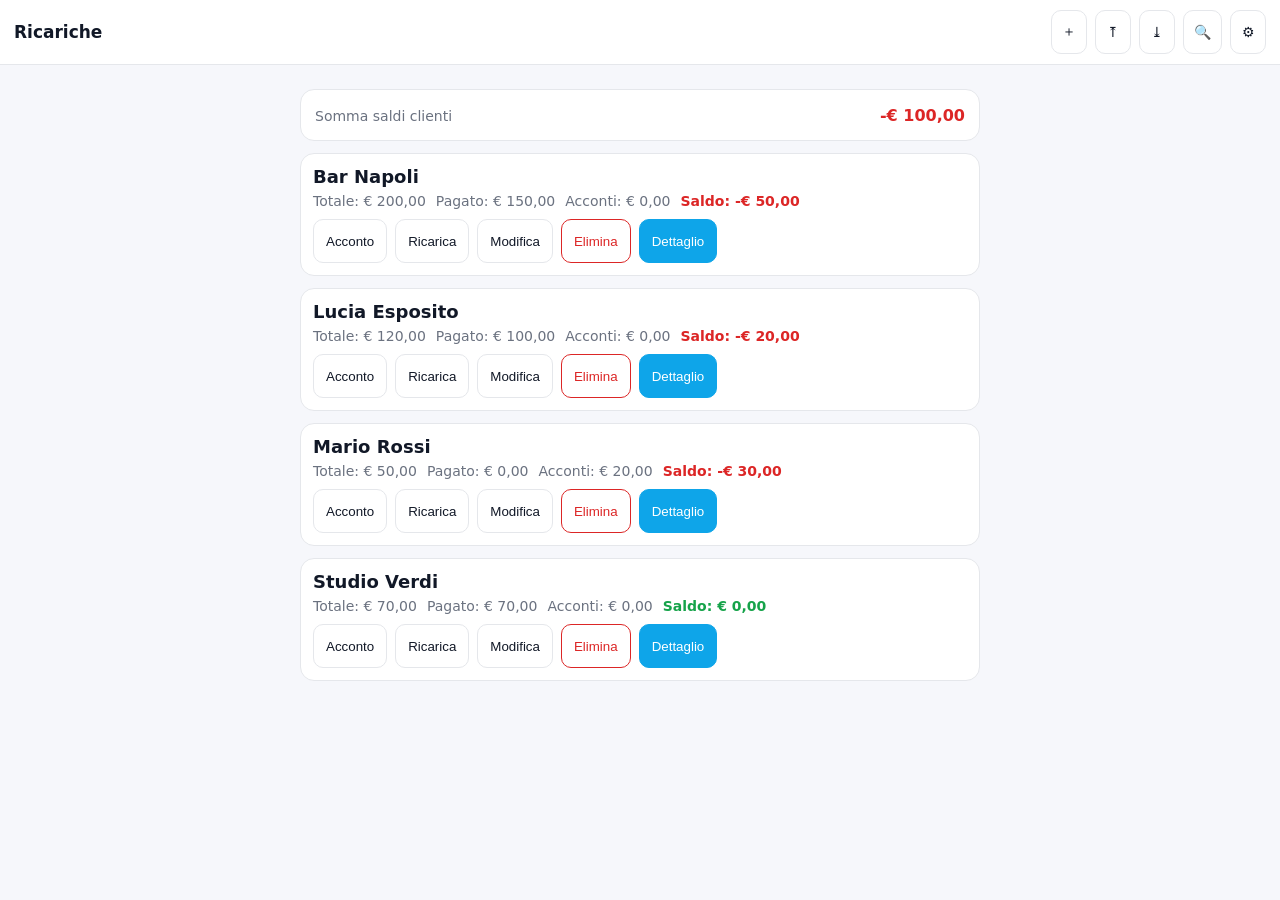
==== commit 35eb29ac: "Add files via upload" ====
--- a/web/index.html
+++ b/web/index.html
@@ -1,3 +1,4 @@
+
 <!doctype html>
 <html lang="it" data-theme="auto">
 <head>
@@ -17,26 +18,24 @@
   <header class="topbar">
     <div class="title" id="title-home" role="button" aria-label="Vai alla home">Ricariche</div>
     <nav class="toolbar">
-      <button id="btn-new" aria-label="Nuovo cliente">＋</button>
-      <button id="btn-import" aria-label="Importa">⤒</button>
-      <button id="btn-export" aria-label="Esporta">⤓</button>
-      <button id="btn-search" aria-label="Cerca">🔍</button>
-      <button id="btn-settings" aria-label="Impostazioni">⚙︎</button>
+      <button id="btn-new" aria-label="＋ cliente">＋</button>
+      <button id="btn-import" aria-label="⤒">⤒</button>
+      <button id="btn-export" aria-label="⤓">⤓</button>
+      <button id="btn-search" aria-label="🔍">🔍</button>
+      <button id="btn-settings" aria-label="⚙︎">⚙︎</button>
     </nav>
   </header>
 
-  <!-- Search-bar -->
   <div id="search-bar" class="search-bar hidden">
-    <input type="text" id="search-input" placeholder="Cerca cliente..." />
+    <input type="text" id="search-input" placeholder="🔍 cliente..." />
   </div>
 
   <main id="app">
     <section id="view-home" class="view active" aria-label="Lista clienti"></section>
     <section id="view-detail" class="view" aria-label="Dettaglio cliente"></section>
-    <section id="view-settings" class="view" aria-label="Impostazioni"></section>
+    <section id="view-settings" class="view" aria-label="⚙︎"></section>
   </main>
 
-  <!-- MODALE -->
   <div id="modal" class="modal hidden" role="dialog" aria-modal="true">
     <div class="modal-content">
       <h2 id="modal-title">Titolo</h2>
@@ -59,4 +58,4 @@
     }
   </script>
 </body>
-</html>+</html>
--- a/web/styles.css
+++ b/web/styles.css
@@ -1,126 +1,84 @@
-/* =============================
-   Contabilità Ricariche – v3.3.1
-   Stile app iPhone – Portrait-first
-   Tema chiaro/scuro (auto + override via [data-theme])
-   ============================= */
 
-/* --- Design tokens --- */
-:root{
-  --bg:#f6f7fb; --fg:#111827; --sub:#6b7280; --card:#ffffff; --muted:#e5e7eb;
-  --accent:#0ea5e9; --ok:#16a34a; --bad:#dc2626; --shadow:0 10px 30px rgba(0,0,0,.12);
-}
-@media (prefers-color-scheme: dark){
-  :root{
-    --bg:#0b0f14; --fg:#e5e7eb; --sub:#9ca3af; --card:#111827; --muted:#1f2937;
-    --accent:#38bdf8; --ok:#22c55e; --bad:#f87171; --shadow:0 10px 30px rgba(0,0,0,.35);
-  }
-}
-html[data-theme="light"]{
-  --bg:#f6f7fb; --fg:#111827; --sub:#6b7280; --card:#ffffff; --muted:#e5e7eb; --accent:#0ea5e9; --ok:#16a34a; --bad:#dc2626; --shadow:0 10px 30px rgba(0,0,0,.12);
-}
-html[data-theme="dark"]{
-  --bg:#0b0f14; --fg:#e5e7eb; --sub:#9ca3af; --card:#111827; --muted:#1f2937; --accent:#38bdf8; --ok:#22c55e; --bad:#f87171; --shadow:0 10px 30px rgba(0,0,0,.35);
-}
-
-/* --- Base --- */
+/* Contabilità Ricariche – styles.css v3.3.1 */
 *{box-sizing:border-box}
+:root{ --bg:#f6f7fb; --fg:#111827; --sub:#6b7280; --card:#ffffff; --muted:#e5e7eb; --accent:#0ea5e9; --ok:#16a34a; --bad:#dc2626; --shadow:0 10px 30px rgba(0,0,0,.12) }
+@media (prefers-color-scheme: dark){ :root{ --bg:#0b0f14; --fg:#e5e7eb; --sub:#9ca3af; --card:#111827; --muted:#1f2937; --accent:#38bdf8; --ok:#22c55e; --bad:#f87171; --shadow:0 10px 30px rgba(0,0,0,.35) } }
+html[data-theme="light"]{ --bg:#f6f7fb; --fg:#111827; --sub:#6b7280; --card:#ffffff; --muted:#e5e7eb; --accent:#0ea5e9; --ok:#16a34a; --bad:#dc2626; --shadow:0 10px 30px rgba(0,0,0,.12) }
+html[data-theme="dark"]{ --bg:#0b0f14; --fg:#e5e7eb; --sub:#9ca3af; --card:#111827; --muted:#1f2937; --accent:#38bdf8; --ok:#22c55e; --bad:#f87171; --shadow:0 10px 30px rgba(0,0,0,.35) }
 html,body{height:100%}
-body{
-  margin:0; background:var(--bg); color:var(--fg);
-  font-family:system-ui,-apple-system,Segoe UI,Roboto,Ubuntu,"Helvetica Neue",Arial,sans-serif;
-  -webkit-font-smoothing:antialiased; -moz-osx-font-smoothing:grayscale;
-}
+body{margin:0;background:var(--bg);color:var(--fg);font-family:system-ui,-apple-system,Segoe UI,Roboto,Ubuntu,"Helvetica Neue",Arial,sans-serif;-webkit-font-smoothing:antialiased;-moz-osx-font-smoothing:grayscale}
 :focus-visible{outline:2px solid var(--accent); outline-offset:2px}
 .hidden{display:none!important}
 
-/* --- Top bar --- */
-.topbar{
-  position:sticky; top:0; z-index:20;
-  display:flex; align-items:center; justify-content:space-between;
-  padding:10px 14px; background:var(--card); border-bottom:1px solid var(--muted);
-}
-.title{font-weight:700; font-size:17px; cursor:pointer}
-.toolbar{display:flex; gap:8px}
-.toolbar button{
-  width:36px; height:36px; min-height:44px;
-  border-radius:10px; border:1px solid var(--muted);
-  background:transparent; color:var(--fg); font-size:18px; line-height:1;
-}
+.topbar{position:sticky;top:0;z-index:20;display:flex;align-items:center;justify-content:space-between;padding:10px 14px;background:var(--card);border-bottom:1px solid var(--muted)}
+.title{font-weight:700;font-size:17px;cursor:pointer}
+.toolbar{display:flex;gap:8px}
+.toolbar button{min-width:36px;height:36px;min-height:44px;border-radius:10px;border:1px solid var(--muted);background:transparent;color:var(--fg);font-size:14px;padding:0 10px}
 .toolbar button:active{background:var(--muted)}
 
-/* --- Search bar --- */
-.search-bar{
-  position:sticky; top:52px; z-index:19;
-  background:var(--card); border-bottom:1px solid var(--muted);
-  padding:8px 12px; transform:translateY(-100%); opacity:.0; visibility:hidden;
-  transition:transform .22s ease, opacity .22s ease, visibility 0s linear .22s;
-  box-shadow:var(--shadow);
-}
-.search-bar.active{
-  transform:translateY(0); opacity:1; visibility:visible; transition:transform .22s ease, opacity .22s ease;
-}
-#search-input{
-  width:100%; padding:10px 12px; border-radius:10px; border:1px solid var(--muted);
-  background:transparent; color:var(--fg); font-size:16px;
-}
+.search-bar{position:sticky;top:52px;z-index:19;background:var(--card);border-bottom:1px solid var(--muted);padding:8px 12px;transform:translateY(-100%);opacity:0;visibility:hidden;transition:transform .22s ease,opacity .22s ease,visibility 0s linear .22s;box-shadow:var(--shadow)}
+.search-bar.active{transform:translateY(0);opacity:1;visibility:visible;transition:transform .22s ease,opacity .22s ease}
+#search-input{width:100%;padding:10px 12px;border-radius:10px;border:1px solid var(--muted);background:transparent;color:var(--fg);font-size:16px}
 #search-input::placeholder{color:var(--sub)}
 
-/* --- Views & layout --- */
 main{padding:12px}
 .view{display:none}
 .view.active{display:block}
 
-/* --- Summary bar (somma saldi) --- */
-.summary{
-  max-width:680px; margin:8px auto 12px auto;
-  display:flex; align-items:center; justify-content:space-between;
-  padding:12px 14px; border:1px solid var(--muted);
-  border-radius:14px; background:var(--card);
-}
+/* Summary bar (somma saldi) */
+.summary{max-width:680px;margin:8px auto 12px auto;display:flex;align-items:center;justify-content:space-between;padding:12px 14px;border:1px solid var(--muted);border-radius:14px;background:var(--card)}
 .summary .label{color:var(--sub)}
 .summary .value{font-weight:700}
 .summary.negative .value{color:var(--bad)}
 .summary.positive .value{color:var(--ok)}
 
-/* --- Cards list --- */
-.list{display:flex; flex-direction:column; gap:12px; max-width:680px; margin:0 auto}
-.card{background:var(--card); border:1px solid var(--muted); border-radius:14px; padding:12px}
-.card h3{margin:0 0 6px 0; font-size:18px}
-.row{display:flex; gap:10px; flex-wrap:wrap; color:var(--sub); font-size:14px}
-.bad{color:var(--bad); font-weight:700}
-.good{color:var(--ok); font-weight:700}
-.actions{margin-top:10px; display:flex; gap:8px; flex-wrap:wrap}
-.btn{
-  padding:10px 12px; border-radius:10px; border:1px solid var(--muted);
-  background:transparent; color:var(--fg); min-height:44px; cursor:pointer;
-}
-.btn.primary{background:var(--accent); color:#fff; border-color:var(--accent)}
-.btn.danger{border-color:var(--bad); color:var(--bad)}
+/* Cards */
+.list{display:flex;flex-direction:column;gap:12px;max-width:680px;margin:0 auto}
+.card{background:var(--card);border:1px solid var(--muted);border-radius:14px;padding:12px}
+.card h3{margin:0 0 6px 0;font-size:18px}
+.row{display:flex;gap:10px;flex-wrap:wrap;color:var(--sub);font-size:14px}
+.bad{color:var(--bad);font-weight:700}
+.good{color:var(--ok);font-weight:700}
+.actions{margin-top:10px;display:flex;gap:8px;flex-wrap:wrap}
+.btn{padding:10px 12px;border-radius:10px;border:1px solid var(--muted);background:transparent;color:var(--fg);min-height:44px;cursor:pointer}
+.btn.primary{background:var(--accent);color:#fff;border-color:var(--accent)}
+.btn.danger{border-color:var(--bad);color:var(--bad)}
 
-/* --- Detail view & Settings --- */
-.detail{max-width:680px; margin:0 auto}
-.detail .group, .setting{background:var(--card); border:1px solid var(--muted); border-radius:14px; padding:12px; margin-bottom:12px}
+/* Detail & Settings */
+.detail{max-width:680px;margin:0 auto}
+.detail .group,.setting{background:var(--card);border:1px solid var(--muted);border-radius:14px;padding:12px;margin-bottom:12px}
 .detail .actions{justify-content:space-between}
+.settings{max-width:680px;margin:0 auto;display:flex;flex-direction:column;gap:12px}
+.setting h4{margin:0 0 8px 0}
+.setting .inline{display:flex;align-items:center;justify-content:space-between}
 
-.settings{max-width:680px; margin:0 auto; display:flex; flex-direction:column; gap:12px}
-.setting h4{margin:0 0 8px 0}
-.setting .inline{display:flex; align-items:center; justify-content:space-between}
-
-/* --- Info box (PIN disabilitato in v3.2) --- */
-.info-box{display:flex; gap:10px; align-items:flex-start; background:var(--muted); color:var(--sub); padding:10px; border-radius:10px}
-.info-icon{font-size:14px; line-height:1.1}
+/* Info box (PIN disabilitato) */
+.info-box{display:flex;gap:10px;align-items:flex-start;background:var(--muted);color:var(--sub);padding:10px;border-radius:10px}
+.info-icon{font-size:14px;line-height:1.1}
 .info-text{font-size:14px}
 @keyframes softIn{0%{opacity:0;transform:translateY(6px)}100%{opacity:1;transform:translateY(0)}}
 .info-anim{animation:softIn .25s ease-out}
 
-/* --- History list --- */
+/* Storico movimenti */
 .history{margin-top:6px}
 .history h4{margin:0 0 8px 0}
-.history ul{list-style:none; padding:0; margin:0}
-.history li{display:flex; justify-content:space-between; border-bottom:1px dashed var(--muted); padding:6px 0; color:var(--fg)}
-.history .meta{color:var(--sub); font-size:13px}
+.history ul{list-style:none;padding:0;margin:0}
+.history li{display:flex;justify-content:space-between;border-bottom:1px dashed var(--muted);padding:6px 0;color:var(--fg)}
+.history .meta{color:var(--sub);font-size:13px}
 
-/* --- Responsive / touch --- */
-@media (orientation: landscape){ main{padding:16px} }
-@media (hover:none){ .btn, .toolbar button{min-height:44px} }
-@media print{ .topbar, .toolbar, .search-bar, .modal{display:none!important} body{background:#fff} }+/* Modal base */
+.modal{position:fixed;inset:0;display:flex;align-items:center;justify-content:center;background:rgba(0,0,0,.35)}
+.modal-content{background:var(--card);color:var(--fg);padding:16px;border-radius:14px;border:1px solid var(--muted);width:100%;max-width:380px;box-shadow:var(--shadow)}
+.modal-content h2{margin:0 0 10px}
+.modal-actions{display:flex;justify-content:flex-end;gap:8px;margin-top:12px}
+.input{width:100%;padding:10px;border-radius:10px;border:1px solid var(--muted);background:transparent;color:var(--fg)}
+.label{font-size:14px;color:var(--sub);margin:6px 0 4px}
+
+/* Modal compatta */
+.modal-content.modal-compact{max-width:340px;padding:14px}
+.modal-content.modal-compact h2{margin-bottom:8px}
+.modal-content.modal-compact .modal-actions{margin-top:10px}
+
+@media (orientation:landscape){ main{padding:16px} }
+@media (hover:none){ .btn,.toolbar button{min-height:44px} }
+@media print{ .topbar,.toolbar,.search-bar,.modal{display:none!important} body{background:#fff} }
